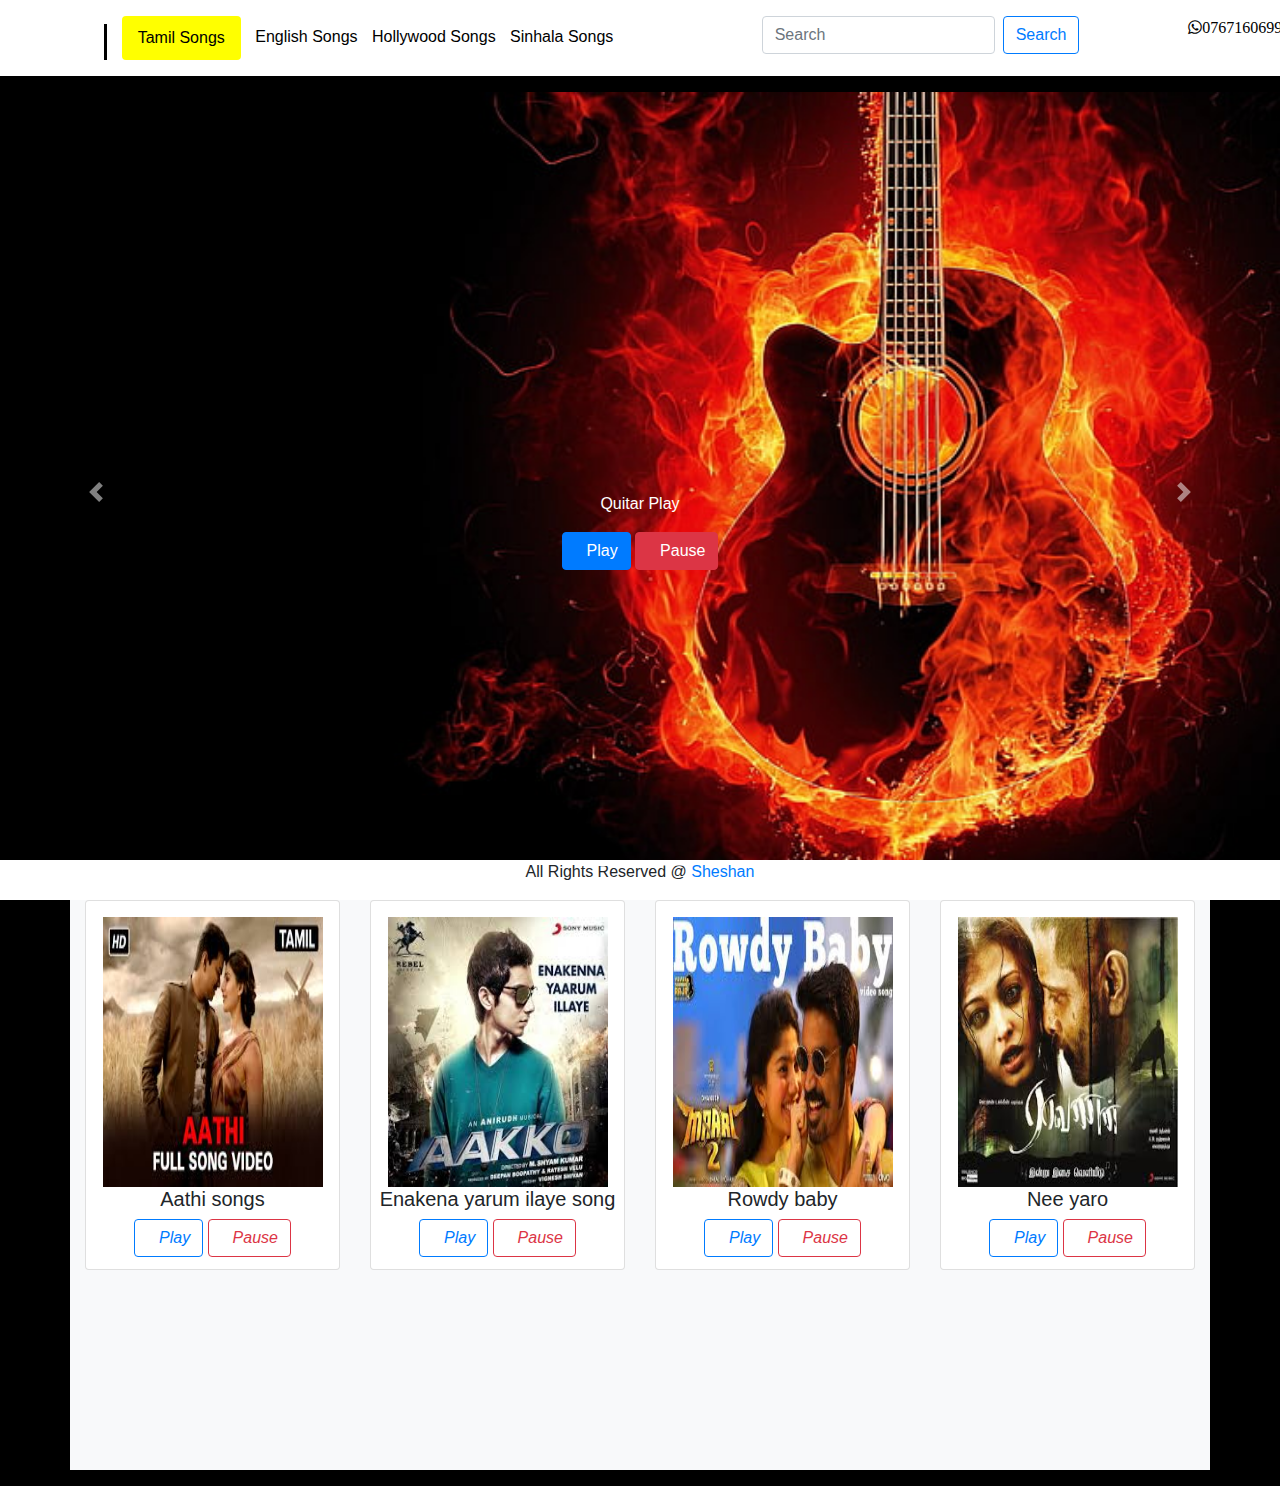
==== index.html @ c6c677a8 "songs correction" ====
<!DOCTYPE html>
<html lang="en">

<head>
    <style>
        .img-wrapper {
            position: relative;
        }

        .img-responsive {
            width: 100%;
            height: auto;
        }

        .img-overlay {
            position: absolute;
            top: 0;
            bottom: 0;
            left: 0;
            right: 0;
            text-align: center;
        }

        .img-overlay:before {
            content: ' ';
            display: block;
            /* adjust 'height' to position overlay content vertically */
            height: 50%;
        }
    </style>
    <meta charset="UTF-8">
    <meta http-equiv="X-UA-Compatible" content="IE=edge">
    <meta name="viewport" content="width=device-width, initial-scale=1.0">
    <title>Song Player</title>
    <!-- Connect to online cdn bootstrap -->
    <!-- Latest compiled and minified CSS -->
    <link rel="stylesheet" href="https://maxcdn.bootstrapcdn.com/bootstrap/4.5.2/css/bootstrap.min.css">

    <!-- jQuery library -->
    <script src="https://ajax.googleapis.com/ajax/libs/jquery/3.5.1/jquery.min.js"></script>

    <!-- Popper JS -->
    <script src="https://cdnjs.cloudflare.com/ajax/libs/popper.js/1.16.0/umd/popper.min.js"></script>

    <!-- Latest compiled JavaScript -->
    <script src="https://maxcdn.bootstrapcdn.com/bootstrap/4.5.2/js/bootstrap.min.js"></script>

    <!-- link external css -->
    <link rel="stylesheet" href="./style.css">
    <!-- Font awesome link -->
    <link rel="stylesheet" href="https://pro.fontawesome.com/releases/v5.10.0/css/all.css"
        integrity="sha384-AYmEC3Yw5cVb3ZcuHtOA93w35dYTsvhLPVnYs9eStHfGJvOvKxVfELGroGkvsg+p" crossorigin="anonymous" />

    <!-- link mainjs -->

    <!-- Load icon library -->
    <link rel="stylesheet" href="https://cdnjs.cloudflare.com/ajax/libs/font-awesome/4.7.0/css/font-awesome.min.css">

    <!-- favicon -->
    <link rel="shortcut icon" href="./Posters/favicon.jpeg" type="image/x-icon" />

    <!-- carousel links -->
    
    <script src="https://ajax.googleapis.com/ajax/libs/jquery/3.5.1/jquery.min.js"></script>
    <script src="https://maxcdn.bootstrapcdn.com/bootstrap/3.4.1/js/bootstrap.min.js"></script> 
    <!-- connect sdk -->
    <script src="//connect.soundcloud.com/sdk.js"></script>
</head>

<body>

    <!-- statrt nav bar -->
    <div class="container-fluid mb-3 pt-3 pb-3" style="background-color:white;">
        <div class="row">
            <!-- social media icons -->
            <div class="col-1 mt-2" style="border-right:solid black;">
                <a href="https://www.facebook.com/Sheshan.H/" target="blank" style="color: black;"> <i class="fab fa-facebook mr-2 "></i></a>
                <a href="#" style="color: black;"><i class="fab fa-twitter mr-2"></i></a>
                <a href="https://www.instagram.com/sheshaneasparan/" target="blank" style="color: black;"> <i class="fab fa-instagram mr-2"></i></a>
                <!-- <i class="fab fa-whatsapp mr-2"></i> -->
            </div>
            <!-- Tamil songs -->
            <div class="col-6" id="music" style="text-align: left;">
                <a href="./index.html" class="btn btn1 active"
                    style="color: black; text-decoration: none; margin-right: 10px;">Tamil
                    Songs</a>
                <a href="./English.html" style="color: black; text-decoration: none; margin-right: 10px;">English
                    Songs</a>
                <a href="./hollywood.html" style="color: black; text-decoration: none; margin-right: 10px;">Hollywood
                    Songs</a>
                <a href="./sinhala.html" style="color: black; text-decoration: none;">Sinhala Songs</a>
            </div>
            <!-- English songs -->
            <div class="col-4" style="text-align: left;">
                <nav class=" navbar-light">
                    <form class="form-inline">
                        <input class="form-control mr-sm-2" type="search" placeholder="Search" aria-label="Search">
                        <button class="btn btn-outline-primary my-2 my-sm-0" type="submit">Search</button>
                    </form>
                </nav>


            </div>
            <div class="col-1">
                <a href="https://wa.me/94767160699?text=Now you can speak with author" target="blank"> <i
                        class="fa fa-whatsapp activ1" id="what"
                        style="margin-top: 10; text-align: left; color:black">0767160699</i></a>
            </div>
        </div>
    </div>


    <!-- image carousel -->
    <div id="carouselExampleIndicators" class="carousel slide" data-ride="carousel">
        <ol class="carousel-indicators">
          <li data-target="#carouselExampleIndicators" data-slide-to="0" class="active"></li>
          <li data-target="#carouselExampleIndicators" data-slide-to="1"></li>
          <li data-target="#carouselExampleIndicators" data-slide-to="2"></li>
        </ol>
        <div class="carousel-inner">
          <div class="carousel-item active">
            <img class="d-block w-100" src="./Posters/black.jpg" alt="First slide">
            <!-- startstop buttons -->
            <div class="img-overlay">
                <p>Quitar Play</p>
                <button class="btn btn-md btn-primary " id="start17"><i class="fas fa-play"></i>Play</button>
                <button class="btn btn-md btn-danger stop" id="stop17"><i class="far fa-pause-circle"></i>Pause</button>
              </div>
          </div>
          <div class="carousel-item">
            <img class="d-block w-100" src="./Posters/black2.jpg" alt="Second slide">
            <!-- start stop buttons -->
            <div class="img-overlay">
                <p>Violin play</p>
                <button class="btn btn-md btn-primary" id="start18"><i class="fas fa-play"></i>Play</button>
                <button class="btn btn-md btn-danger stop" id="stop18"><i class="far fa-pause-circle"></i>Pause</button>
              </div>
          </div>
          <div class="carousel-item">
            <img class="d-block w-100" src="./Posters/black3.jpg" alt="Third slide">
            <!-- start stop buttons -->
            <div class="img-overlay">
                <p>Drums play</p>
                <button class="btn btn-md btn-primary" id="start19"><i class="fas fa-play"></i>Play</button>
                <button class="btn btn-md btn-danger stop" id="stop19"><i class="far fa-pause-circle"></i>Pause</button>
              </div>
          </div>
        </div>
        <a class="carousel-control-prev" href="#carouselExampleIndicators" role="button" data-slide="prev">
          <span class="carousel-control-prev-icon" aria-hidden="true"></span>
          <span class="sr-only">Previous</span>
        </a>
        <a class="carousel-control-next" href="#carouselExampleIndicators" role="button" data-slide="next">
          <span class="carousel-control-next-icon" aria-hidden="true"></span>
          <span class="sr-only">Next</span>
        </a>
      </div>

    <!-- Card start -->
    <!-- 1st card -->
    <div class="container bg-light mt-0 mb-3" style="margin-bottom: 200px;">
        <div class="row">

            <!-- Firts Image -->
            <div class="col-3 mt-2 itembox" style="margin-bottom: 200px;">
                <div class="card itembox  text-center">
                    <div class="card-block">
                        <img class=" mt-3" id="image1" style="height: 270px; width: 220px;"
                            src="./Posters/download.jpeg">

                        <div class="card-title">

                            <h5 class="text-center">Aathi songs</h5>

                            <button class="btn btn-outline-primary " id="start"> <i class="fas fa-play-circle">Play</i></button>
                            <button class="btn btn-outline-danger " id="stop"> <i class="fas fa-pause-circle">Pause</i></button>
                           
                        </div>
                    </div>
                </div>
            </div>
            <!-- Second Image -->
            <div class="col-3 mt-2 itembox Action A">
                <div class="card  text-center">
                    <div class="card-block">
                        <img class="mt-3" style="height: 270px; width: 220px;" src="./Posters/download (1).jpeg">
                        <div class="card-title">
                            <h5 class="text-center">Enakena yarum ilaye song</h2>
                                <button class="btn btn-outline-primary" id="start1"> <i class="fas fa-play-circle">Play</i></button>
                                <button class="btn btn-outline-danger " id="stop1"> <i class="fas fa-pause-circle">Pause</i></button>
                        </div>
                    </div>
                </div>
            </div>
            <!-- Third Image -->
            <div class="col-3 mt-2 itembox Action A">
                <div class="card  text-center">
                    <div class="card-block">
                        <img class="mt-3" style="height: 270px; width: 220px;" src="./Posters/download (2).jpeg">
                        <div class="card-title">
                            <h5 class="text-center">Rowdy baby</h2>
                                <button class="btn btn-outline-primary" id="start2"> <i class="fas fa-play-circle">Play</i></button>
                                <button class="btn btn-outline-danger" id="stop2"> <i class="fas fa-pause-circle">Pause</i></button>
                        </div>
                    </div>
                </div>
            </div>
            <!-- Fourth Image -->
            <div class="col-3 mt-2 itembox Action A">
                <div class="card  text-center">
                    <div class="card-block">
                        <img class="mt-3" style="height: 270px; width: 220px;" src="./Posters/download (3).jpeg">
                        <div class="card-title">
                            <h5 class="text-center">Nee yaro</h2>
                                <button class="btn btn-outline-primary" id="start3"> <i class="fas fa-play-circle">Play</i></button>
                                <button class="btn btn-outline-danger" id="stop3"> <i class="fas fa-pause-circle">Pause</i></button>
                        </div>
                    </div>
                </div>
            </div>

            <!-- 2nd row -->

        </div>
        <footer id="footer">
            
            <p>All Rights Reserved @ <a href="https://github.com/easparansheshan">Sheshan</a></p>
        </footer>

     

        <!-- connect javascript -->
        <script src="./jquery-3.3.1.js"></script>
        <script src="./jquery-3.3.1.min.js"></script>
        <script src="./main.js"></script>


</body>

</html>
---- style.css ----
body{
    background-color: black;
}
#image1{
    height: 300;
    width: 200;
}
#footer{
    width: 100%;
    background-color: white;
    position: fixed;
    text-align: center;
    bottom: 0;
    right: 0;
    padding: 0;
    margin: 0;
    margin-top: 2px;
}

#link1:hover{
    color: red;
}

.btn1 {
    border: none;
    outline: none;
    padding: 10px 16px;
    background-color: #f1f1f1;
    cursor: pointer;
}

/* Style the active class (and buttons on mouse-over) */
.active,
.btn1:hover {
    background-color: yellow;
    color: white;
}
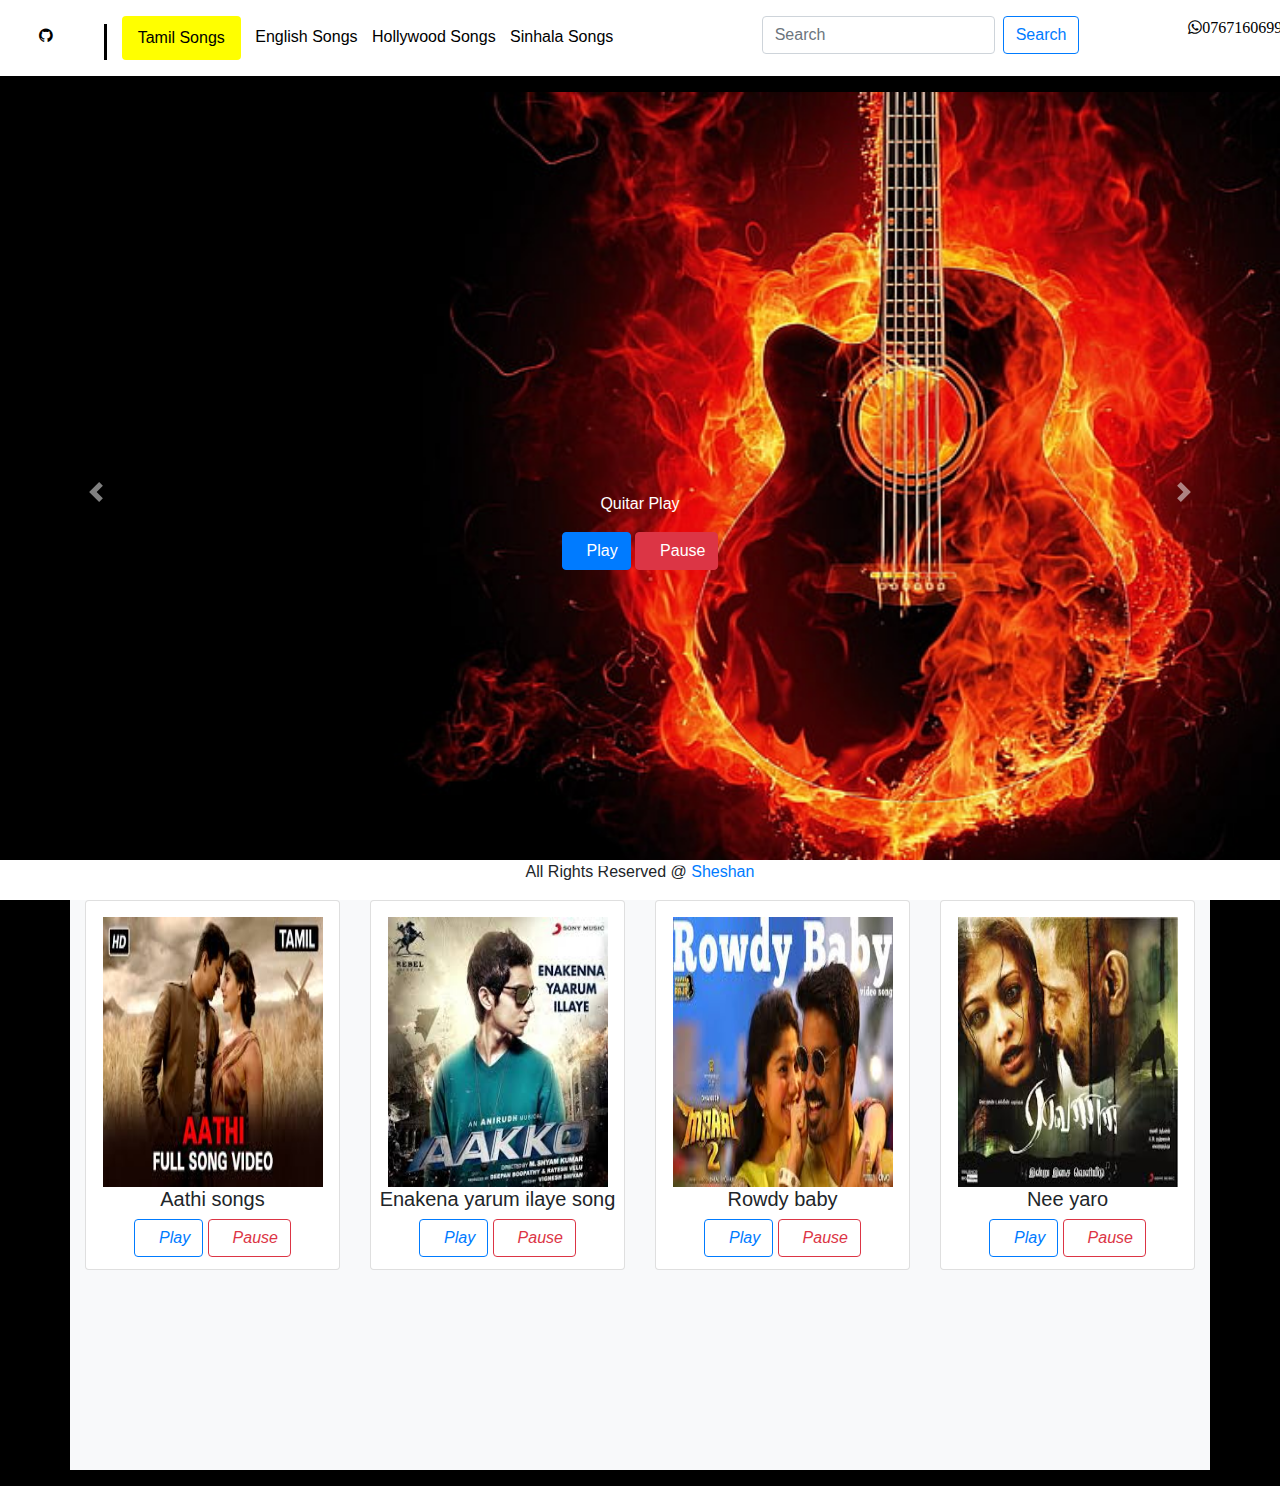
==== commit 0073d3ac: "add" ====
--- a/index.html
+++ b/index.html
@@ -75,7 +75,7 @@
             <!-- social media icons -->
             <div class="col-1 mt-2" style="border-right:solid black;">
                 <a href="https://www.facebook.com/Sheshan.H/" target="blank" style="color: black;"> <i class="fab fa-facebook mr-2 "></i></a>
-                <a href="#" style="color: black;"><i class="fab fa-twitter mr-2"></i></a>
+                <a href="https://github.com/easparansheshan" target="blank" style="color: black;"><i class="fa fa-github mr-2" aria-hidden="true"></i></a>
                 <a href="https://www.instagram.com/sheshaneasparan/" target="blank" style="color: black;"> <i class="fab fa-instagram mr-2"></i></a>
                 <!-- <i class="fab fa-whatsapp mr-2"></i> -->
             </div>
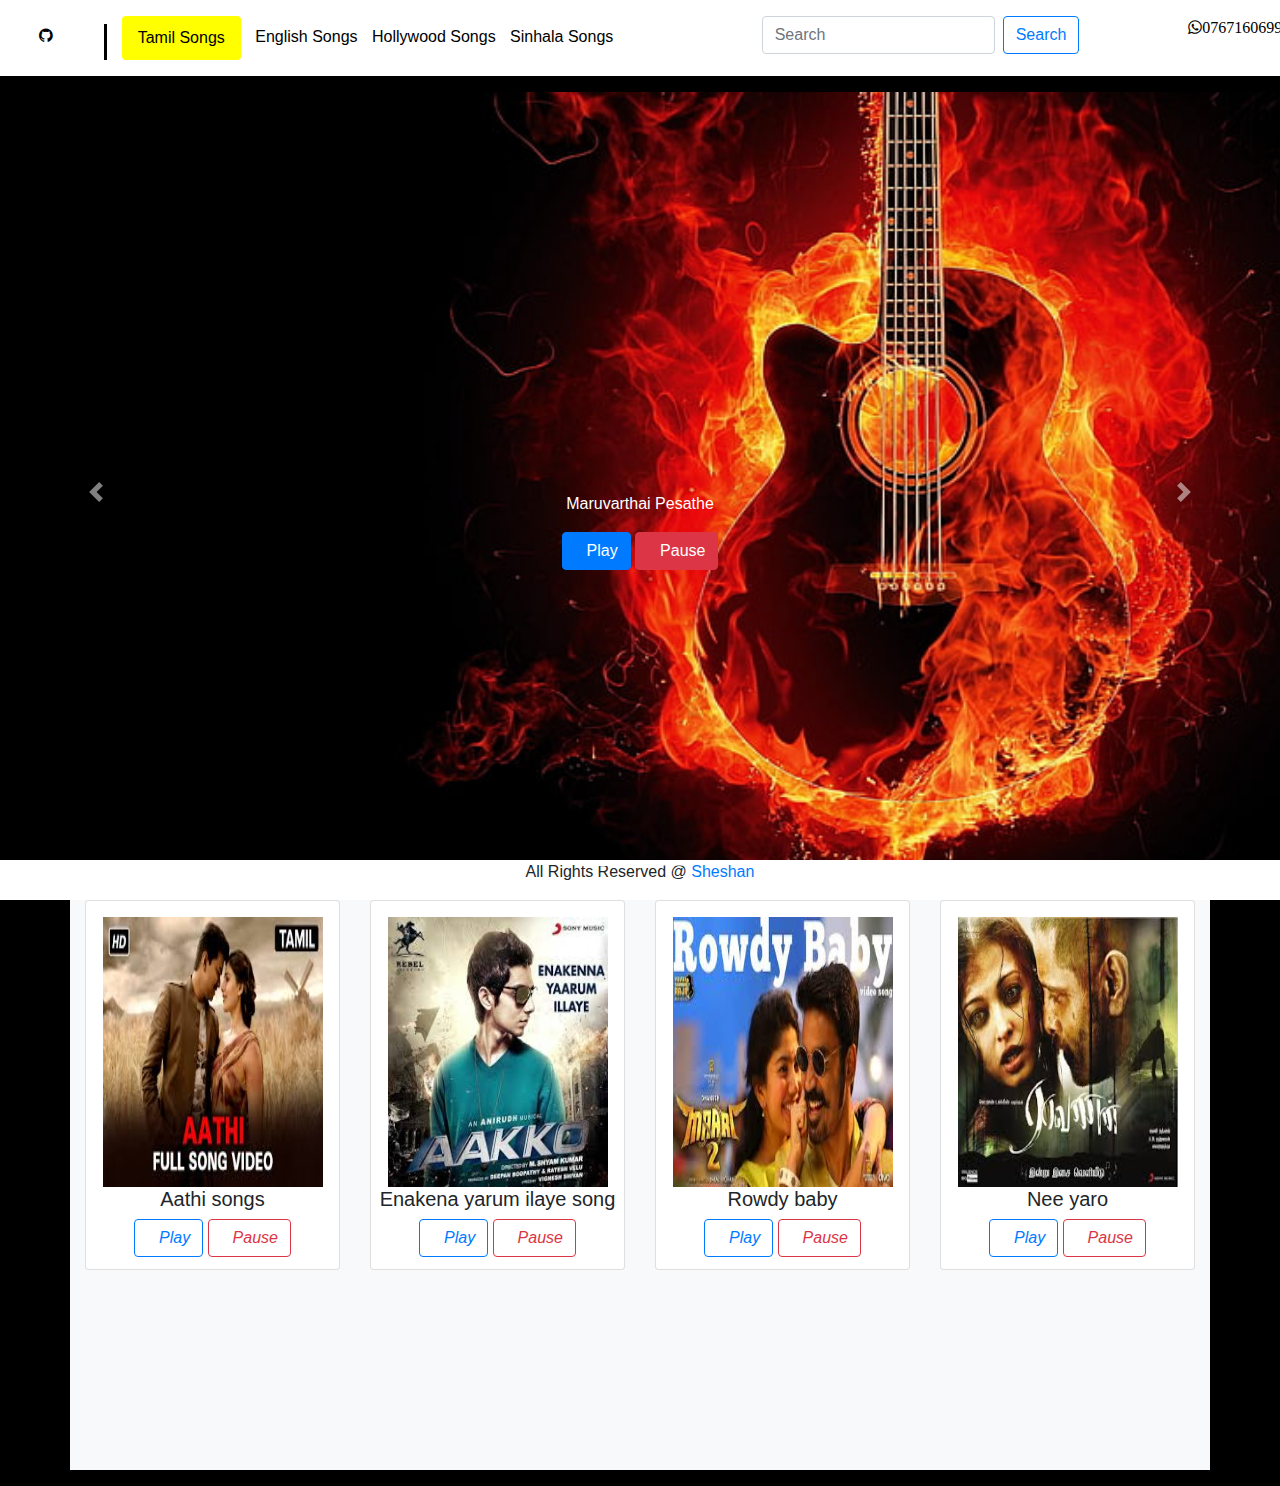
==== commit d328090d: "add" ====
--- a/index.html
+++ b/index.html
@@ -122,7 +122,7 @@
             <img class="d-block w-100" src="./Posters/black.jpg" alt="First slide">
             <!-- startstop buttons -->
             <div class="img-overlay">
-                <p>Quitar Play</p>
+                <p>Maruvarthai Pesathe</p>
                 <button class="btn btn-md btn-primary " id="start17"><i class="fas fa-play"></i>Play</button>
                 <button class="btn btn-md btn-danger stop" id="stop17"><i class="far fa-pause-circle"></i>Pause</button>
               </div>
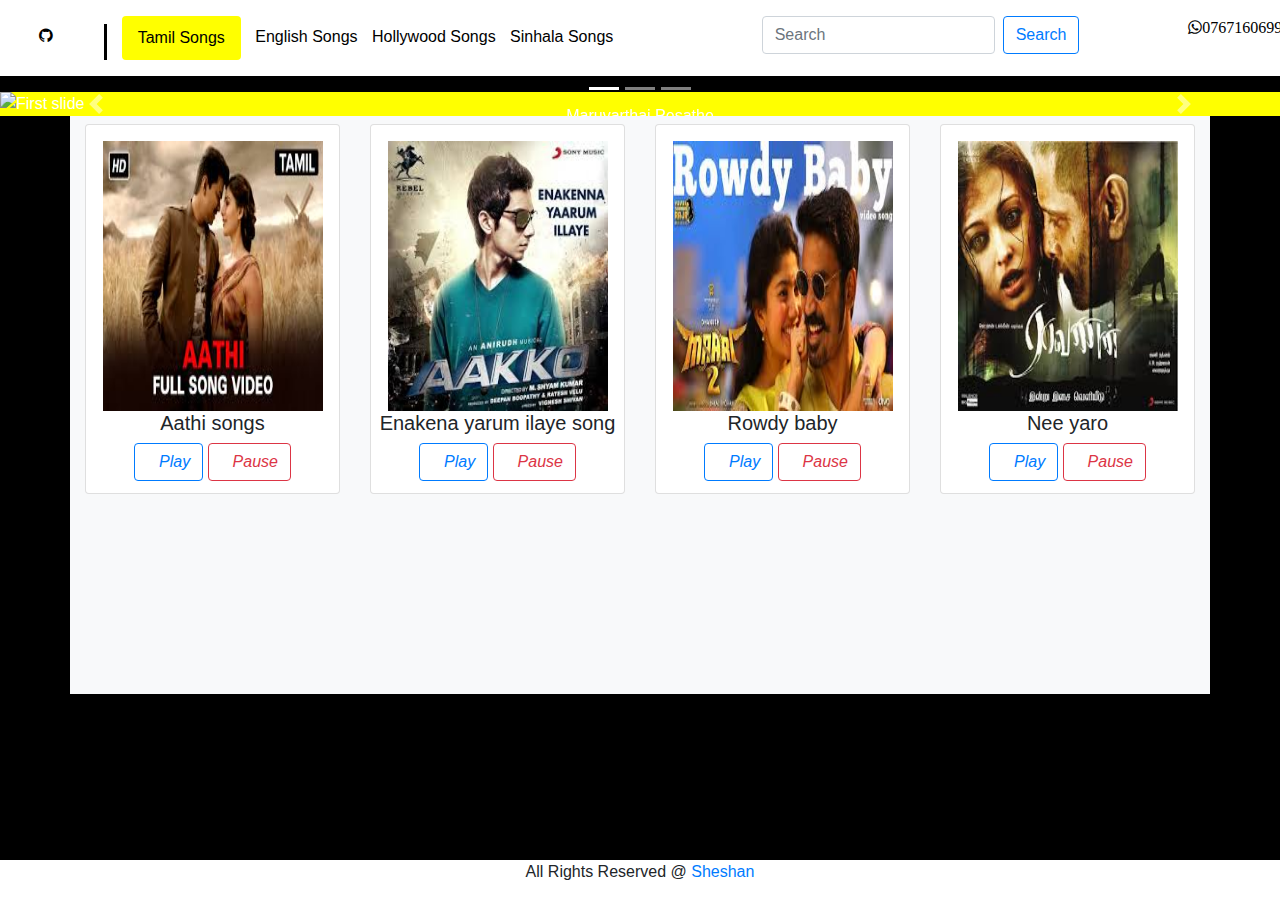
==== commit 74830124: "Update index.html" ====
--- a/index.html
+++ b/index.html
@@ -119,7 +119,7 @@
         </ol>
         <div class="carousel-inner">
           <div class="carousel-item active">
-            <img class="d-block w-100" src="./Posters/black.jpg" alt="First slide">
+            <img class="d-block w-100" src="https://d2gg9evh47fn9z.cloudfront.net/800px_COLOURBOX2157274.jpg" alt="First slide">
             <!-- startstop buttons -->
             <div class="img-overlay">
                 <p>Maruvarthai Pesathe</p>
@@ -237,4 +237,4 @@
 
 </body>
 
-</html>+</html>
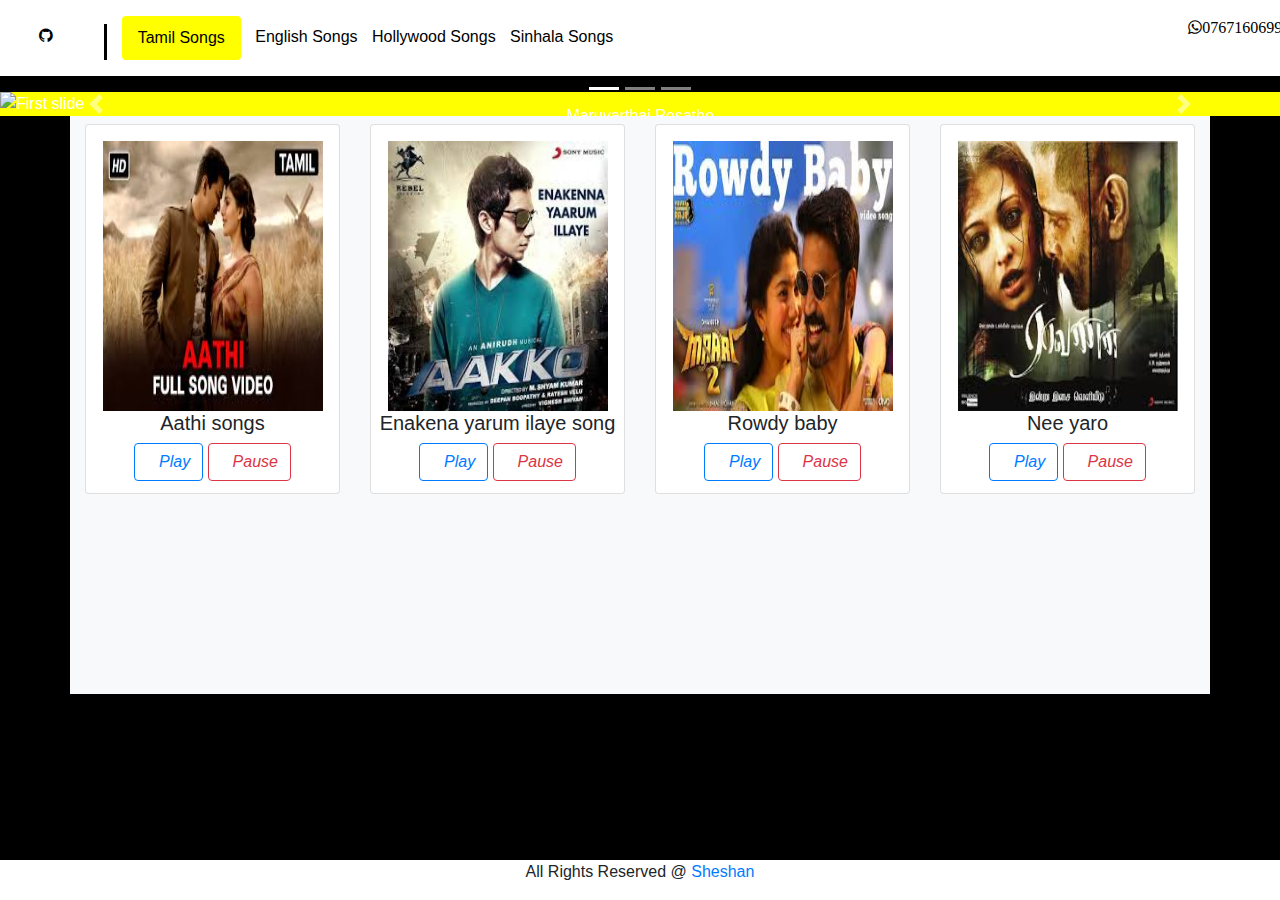
==== commit 85ec988f: "Update index.html" ====
--- a/index.html
+++ b/index.html
@@ -94,8 +94,7 @@
             <div class="col-4" style="text-align: left;">
                 <nav class=" navbar-light">
                     <form class="form-inline">
-                        <input class="form-control mr-sm-2" type="search" placeholder="Search" aria-label="Search">
-                        <button class="btn btn-outline-primary my-2 my-sm-0" type="submit">Search</button>
+                       
                     </form>
                 </nav>
 
@@ -119,7 +118,7 @@
         </ol>
         <div class="carousel-inner">
           <div class="carousel-item active">
-            <img class="d-block w-100" src="https://d2gg9evh47fn9z.cloudfront.net/800px_COLOURBOX2157274.jpg" alt="First slide">
+            <img class="d-block w-100" src="https://wallpaperaccess.com/full/2234669.jpg" alt="First slide">
             <!-- startstop buttons -->
             <div class="img-overlay">
                 <p>Maruvarthai Pesathe</p>
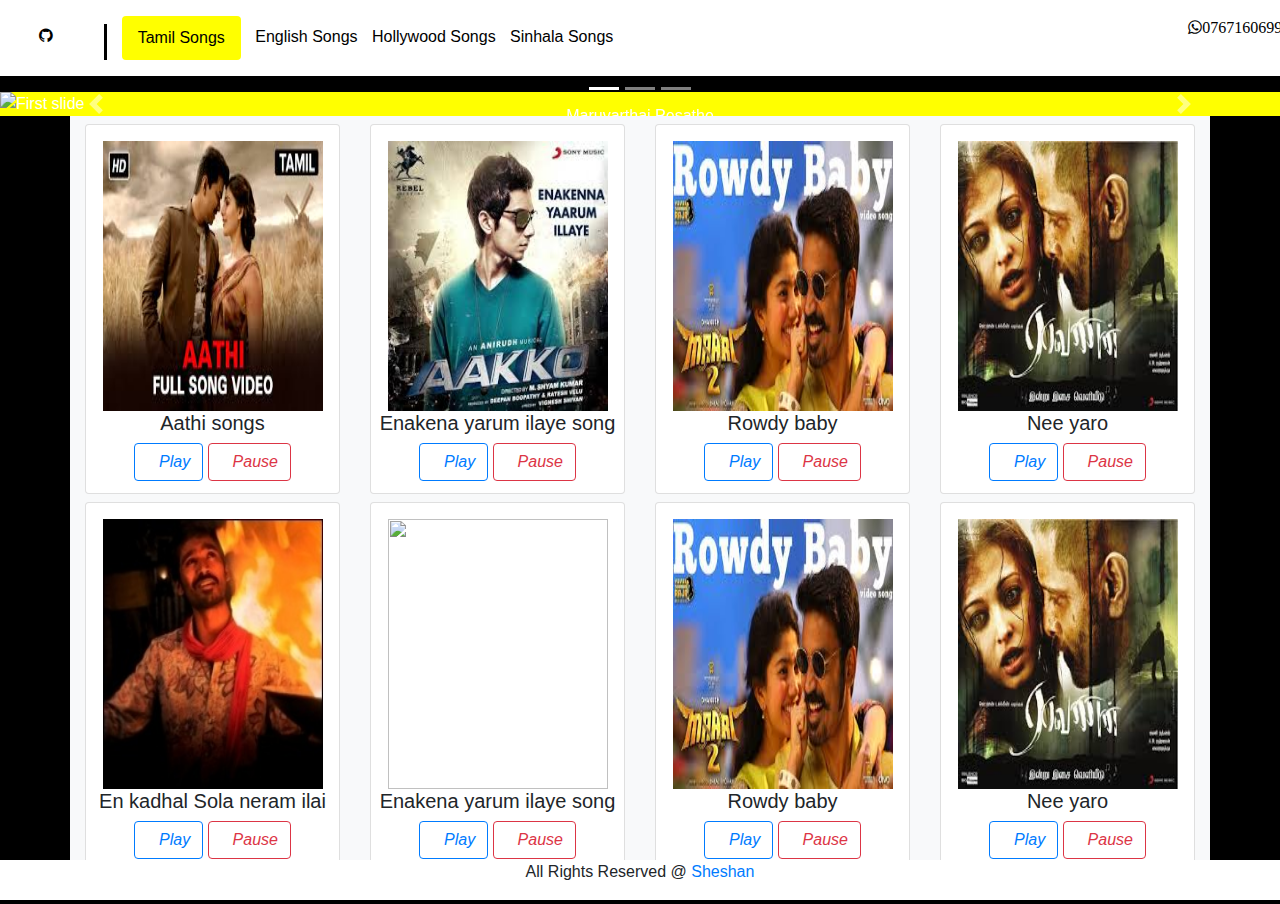
==== commit 944c0c67: "song updated kadhl song" ====
--- a/index.html
+++ b/index.html
@@ -157,11 +157,11 @@
 
     <!-- Card start -->
     <!-- 1st card -->
-    <div class="container bg-light mt-0 mb-3" style="margin-bottom: 200px;">
-        <div class="row">
+    <div class="container bg-light mt-0 mb-3" >
+        <div class="row mb-3">
 
             <!-- Firts Image -->
-            <div class="col-3 mt-2 itembox" style="margin-bottom: 200px;">
+            <div class="col-3 mt-2 itembox" >
                 <div class="card itembox  text-center">
                     <div class="card-block">
                         <img class=" mt-3" id="image1" style="height: 270px; width: 220px;"
@@ -219,8 +219,72 @@
             </div>
 
             <!-- 2nd row -->
-
+            <div class="container bg-light mt-0 mb-3" >
+                <div class="row">
+        
+                    <!-- Firts Image -->
+                    <div class="col-3 mt-2 itembox" >
+                        <div class="card itembox  text-center">
+                            <div class="card-block">
+                                <img class=" mt-3" id="image1" style="height: 270px; width: 220px;"
+                                    src="./Posters/25.jpg">
+        
+                                <div class="card-title">
+        
+                                    <h5 class="text-center">En kadhal Sola neram ilai</h5>
+        
+                                    <button class="btn btn-outline-primary " id="start100"> <i class="fas fa-play-circle">Play</i></button>
+                                    <button class="btn btn-outline-danger " id="stop100"> <i class="fas fa-pause-circle">Pause</i></button>
+                                   
+                                </div>
+                            </div>
+                        </div>
+                    </div>
+                    <!-- Second Image -->
+                    <div class="col-3 mt-2 itembox Action A">
+                        <div class="card  text-center">
+                            <div class="card-block">
+                                <img class="mt-3" style="height: 270px; width: 220px;" src="">
+                                <div class="card-title">
+                                    <h5 class="text-center">Enakena yarum ilaye song</h2>
+                                        <button class="btn btn-outline-primary" id="start1"> <i class="fas fa-play-circle">Play</i></button>
+                                        <button class="btn btn-outline-danger " id="stop1"> <i class="fas fa-pause-circle">Pause</i></button>
+                                </div>
+                            </div>
+                        </div>
+                    </div>
+                    <!-- Third Image -->
+                    <div class="col-3 mt-2 itembox Action A">
+                        <div class="card  text-center">
+                            <div class="card-block">
+                                <img class="mt-3" style="height: 270px; width: 220px;" src="./Posters/download (2).jpeg">
+                                <div class="card-title">
+                                    <h5 class="text-center">Rowdy baby</h2>
+                                        <button class="btn btn-outline-primary" id="start2"> <i class="fas fa-play-circle">Play</i></button>
+                                        <button class="btn btn-outline-danger" id="stop2"> <i class="fas fa-pause-circle">Pause</i></button>
+                                </div>
+                            </div>
+                        </div>
+                    </div>
+                    <!-- Fourth Image -->
+                    <div class="col-3 mt-2 itembox Action A">
+                        <div class="card  text-center">
+                            <div class="card-block">
+                                <img class="mt-3" style="height: 270px; width: 220px;" src="./Posters/download (3).jpeg">
+                                <div class="card-title">
+                                    <h5 class="text-center">Nee yaro</h2>
+                                        <button class="btn btn-outline-primary" id="start3"> <i class="fas fa-play-circle">Play</i></button>
+                                        <button class="btn btn-outline-danger" id="stop3"> <i class="fas fa-pause-circle">Pause</i></button>
+                                </div>
+                            </div>
+                        </div>
+                    </div>
+        
+                    <!-- 3rd row -->
+        
         </div>
+
+        
         <footer id="footer">
             
             <p>All Rights Reserved @ <a href="https://github.com/easparansheshan">Sheshan</a></p>
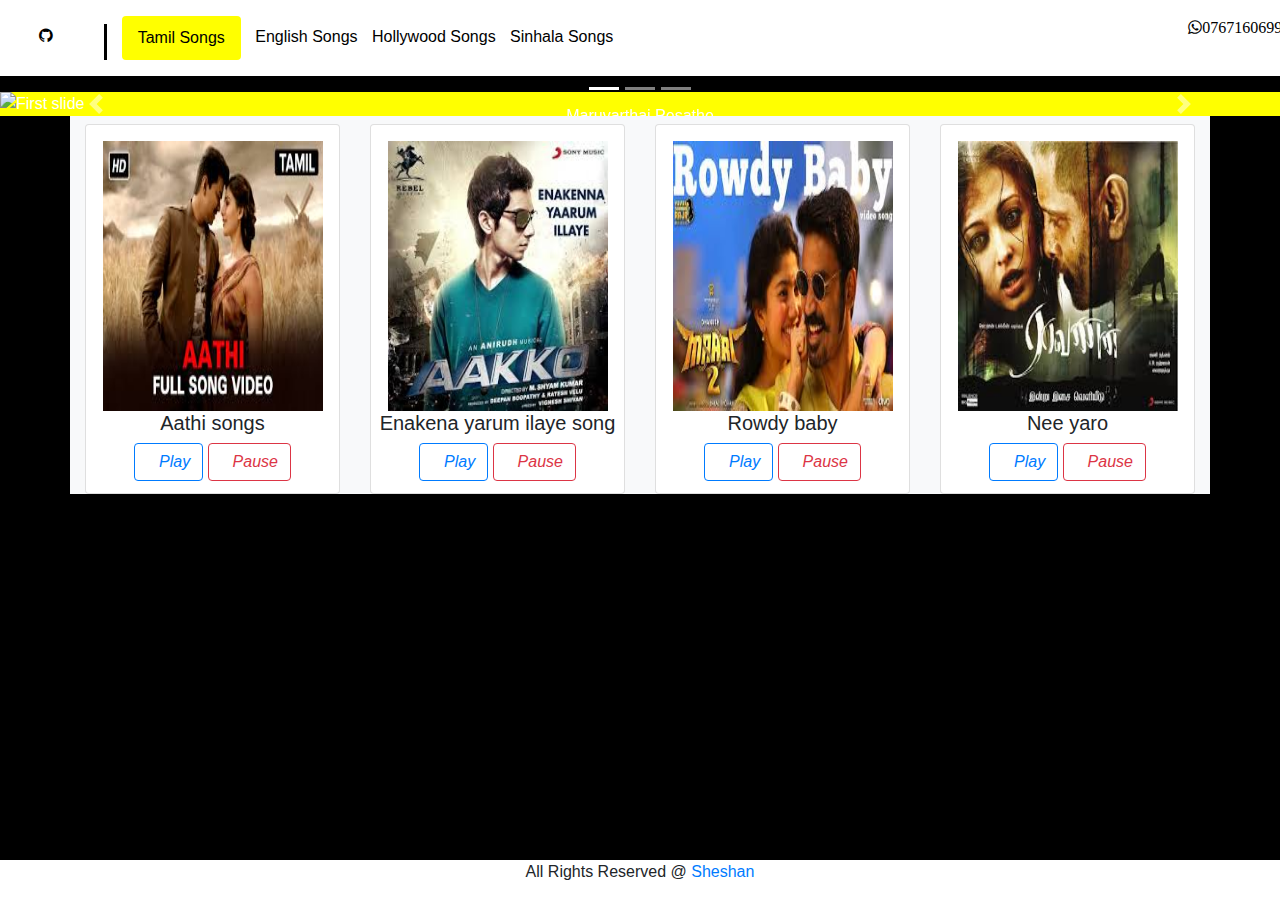
==== commit b45e8c75: "edited old type" ====
--- a/index.html
+++ b/index.html
@@ -157,8 +157,8 @@
 
     <!-- Card start -->
     <!-- 1st card -->
-    <div class="container bg-light mt-0 mb-3" >
-        <div class="row mb-3">
+    <div class="container bg-light mt-0 mb-3" style="margin-bottom: 50px;" >
+        <div class="row mb-3" style="margin-bottom: 50px;">
 
             <!-- Firts Image -->
             <div class="col-3 mt-2 itembox" >
@@ -219,71 +219,7 @@
             </div>
 
             <!-- 2nd row -->
-            <div class="container bg-light mt-0 mb-3" >
-                <div class="row">
-        
-                    <!-- Firts Image -->
-                    <div class="col-3 mt-2 itembox" >
-                        <div class="card itembox  text-center">
-                            <div class="card-block">
-                                <img class=" mt-3" id="image1" style="height: 270px; width: 220px;"
-                                    src="./Posters/25.jpg">
-        
-                                <div class="card-title">
-        
-                                    <h5 class="text-center">En kadhal Sola neram ilai</h5>
-        
-                                    <button class="btn btn-outline-primary " id="start100"> <i class="fas fa-play-circle">Play</i></button>
-                                    <button class="btn btn-outline-danger " id="stop100"> <i class="fas fa-pause-circle">Pause</i></button>
-                                   
-                                </div>
-                            </div>
-                        </div>
-                    </div>
-                    <!-- Second Image -->
-                    <div class="col-3 mt-2 itembox Action A">
-                        <div class="card  text-center">
-                            <div class="card-block">
-                                <img class="mt-3" style="height: 270px; width: 220px;" src="">
-                                <div class="card-title">
-                                    <h5 class="text-center">Enakena yarum ilaye song</h2>
-                                        <button class="btn btn-outline-primary" id="start1"> <i class="fas fa-play-circle">Play</i></button>
-                                        <button class="btn btn-outline-danger " id="stop1"> <i class="fas fa-pause-circle">Pause</i></button>
-                                </div>
-                            </div>
-                        </div>
-                    </div>
-                    <!-- Third Image -->
-                    <div class="col-3 mt-2 itembox Action A">
-                        <div class="card  text-center">
-                            <div class="card-block">
-                                <img class="mt-3" style="height: 270px; width: 220px;" src="./Posters/download (2).jpeg">
-                                <div class="card-title">
-                                    <h5 class="text-center">Rowdy baby</h2>
-                                        <button class="btn btn-outline-primary" id="start2"> <i class="fas fa-play-circle">Play</i></button>
-                                        <button class="btn btn-outline-danger" id="stop2"> <i class="fas fa-pause-circle">Pause</i></button>
-                                </div>
-                            </div>
-                        </div>
-                    </div>
-                    <!-- Fourth Image -->
-                    <div class="col-3 mt-2 itembox Action A">
-                        <div class="card  text-center">
-                            <div class="card-block">
-                                <img class="mt-3" style="height: 270px; width: 220px;" src="./Posters/download (3).jpeg">
-                                <div class="card-title">
-                                    <h5 class="text-center">Nee yaro</h2>
-                                        <button class="btn btn-outline-primary" id="start3"> <i class="fas fa-play-circle">Play</i></button>
-                                        <button class="btn btn-outline-danger" id="stop3"> <i class="fas fa-pause-circle">Pause</i></button>
-                                </div>
-                            </div>
-                        </div>
-                    </div>
-        
-                    <!-- 3rd row -->
-        
-        </div>
-
+          
         
         <footer id="footer">
             
